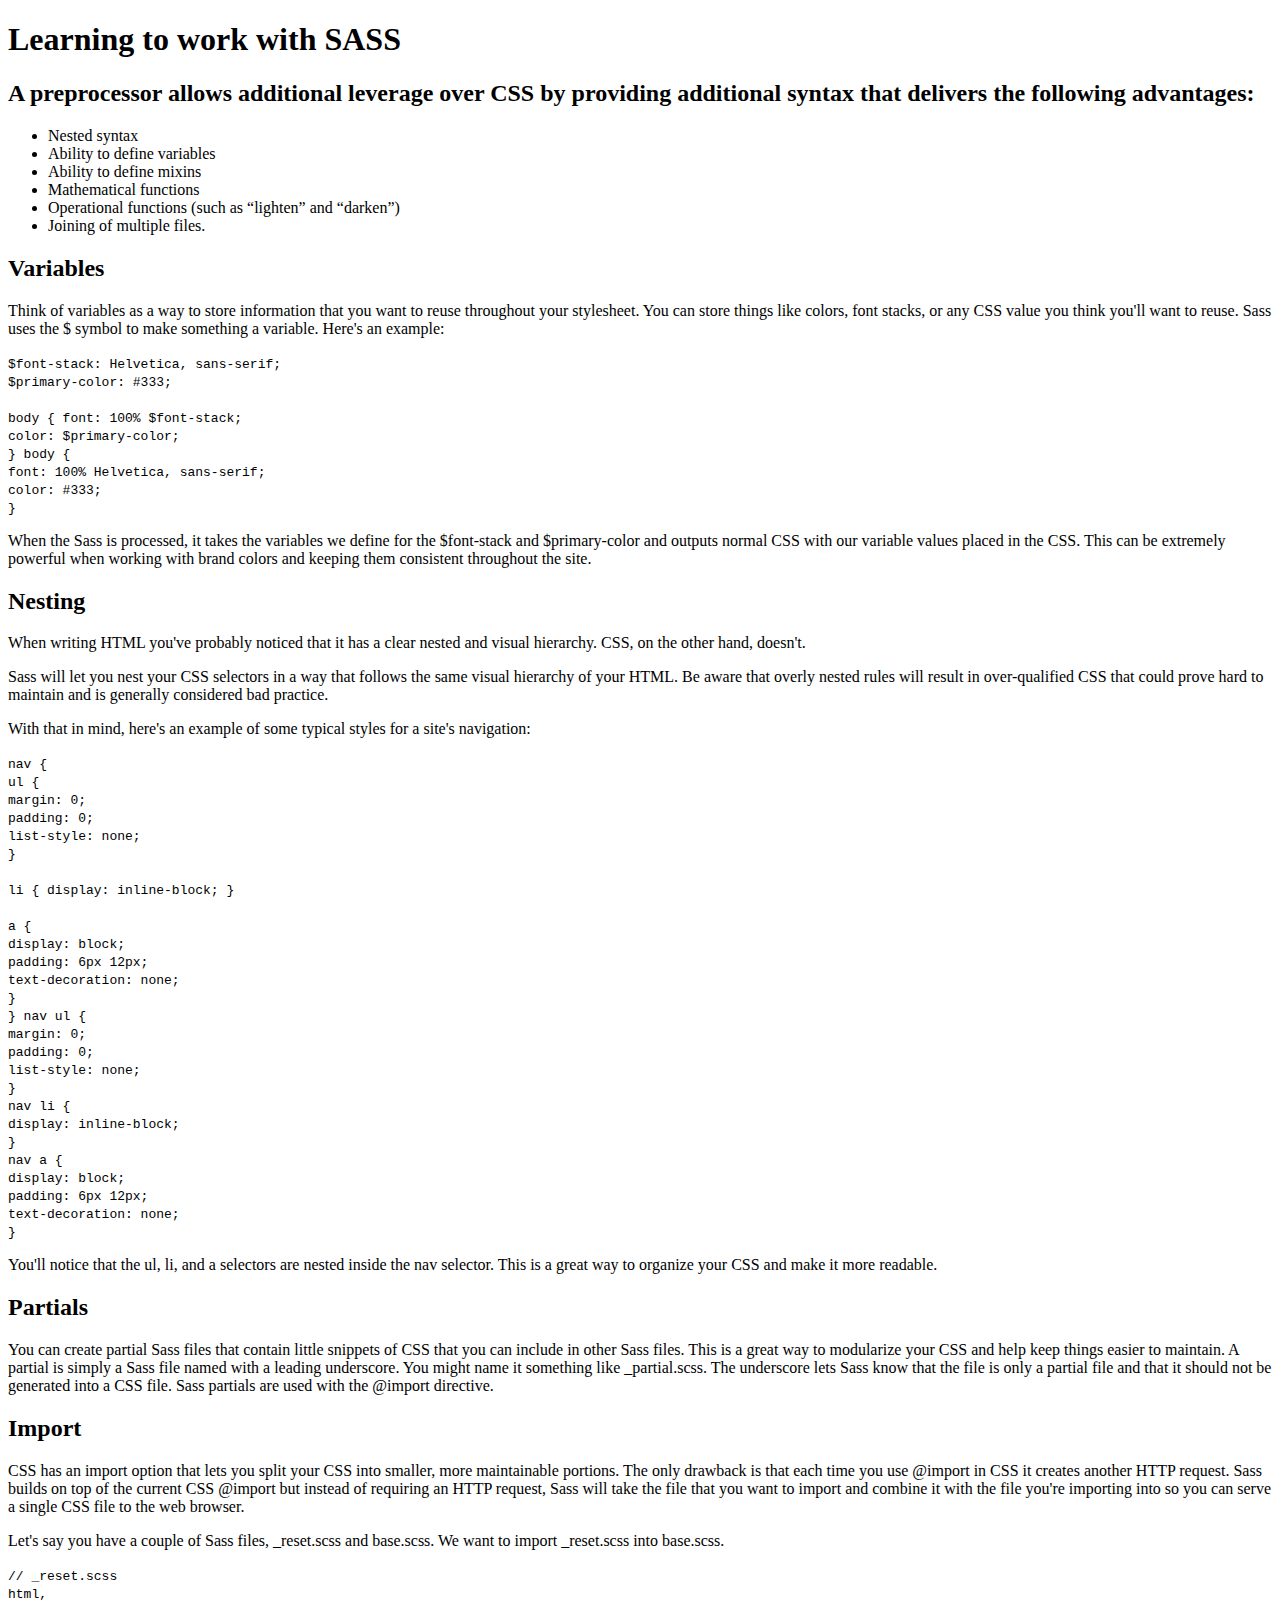
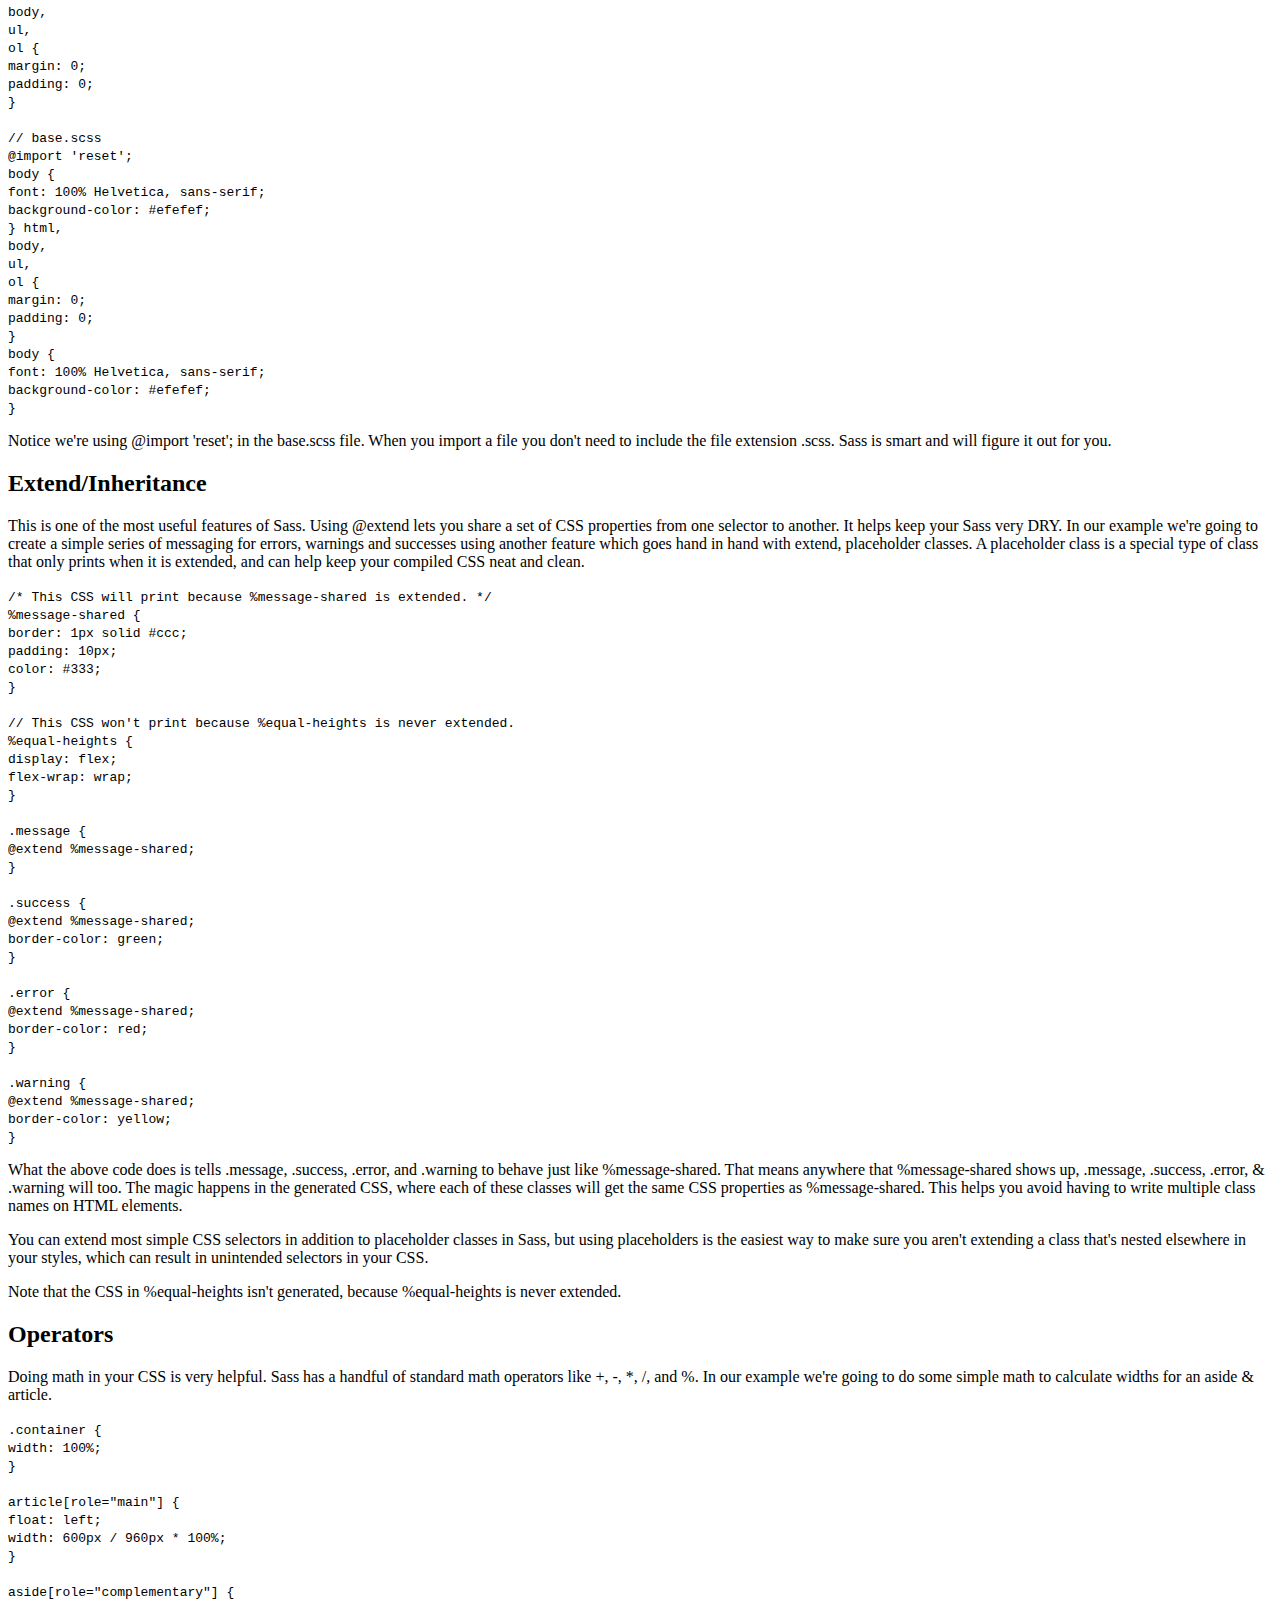
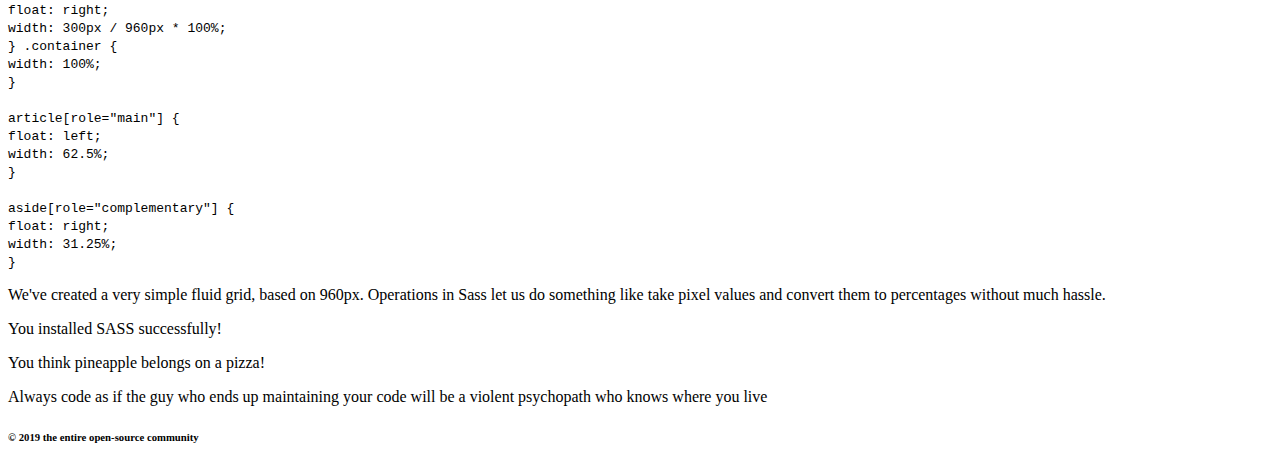
==== index.html @ 2f081619 "renaming Index.html" ====
<!doctype html>
<html lang="en">
<head>
    <meta charset="UTF-8">
    <meta name="viewport"
          content="width=device-width, user-scalable=no, initial-scale=1.0, maximum-scale=1.0, minimum-scale=1.0">
    <meta http-equiv="X-UA-Compatible" content="ie=edge">
    <title>Learning to work with SASS</title>

    <link href="https://fonts.googleapis.com/css?family=Space+Mono&display=swap" rel="stylesheet">

    <link href="example.css" type="text/css" rel="stylesheet"/>
</head>
<body>

<header>
    <h1>Learning to work with SASS</h1>
</header>

<article>
    <section id="selling-points">
        <h2>A preprocessor allows additional leverage over CSS by providing additional syntax that delivers the
            following advantages:</h2>

        <ul>
            <li>Nested syntax</li>
            <li>Ability to define variables</li>
            <li>Ability to define mixins</li>
            <li>Mathematical functions</li>
            <li>Operational functions (such as “lighten” and “darken”)</li>
            <li>Joining of multiple files.</li>
        </ul>
    </section>


    <section>
        <h2>Variables</h2>
        <p>Think of variables as a way to store information that you want to reuse throughout your stylesheet. You can
            store things like colors, font stacks, or any CSS value you think you'll want to reuse. Sass uses the $
            symbol to make something a variable. Here's an example:</p>

        <section>
            <code class="before">
                $font-stack: Helvetica, sans-serif;<br/>
                $primary-color: #333;<br/>
                <br/>
                body {
                font: 100% $font-stack;<br/>
                color: $primary-color;<br/>
                }
            </code>
            <code class="after">
                body {<br/>
                font: 100% Helvetica, sans-serif;<br/>
                color: #333;<br/>
                }
            </code>
        </section>

        <p>When the Sass is processed, it takes the variables we define for the $font-stack and $primary-color and
            outputs normal CSS with our variable values placed in the CSS. This can be extremely powerful when working
            with brand colors and keeping them consistent throughout the site.</p>
    </section>

    <section>
        <h2>Nesting</h2>
        <p>When writing HTML you've probably noticed that it has a clear nested and visual hierarchy. CSS, on the other
            hand, doesn't.</p>

        <p>Sass will let you nest your CSS selectors in a way that follows the same visual hierarchy of your HTML. Be
            aware that overly nested rules will result in over-qualified CSS that could prove hard to maintain and is
            generally considered bad practice.</p>

        <p>With that in mind, here's an example of some typical styles for a site's navigation:</p>

        <section>
            <code class="before">
                nav {<br/>
                ul {<br/>
                margin: 0;<br/>
                padding: 0;<br/>
                list-style: none;<br/>
                }<br/>
                <br/>
                li { display: inline-block; }<br/>
                <br/>
                a {<br/>
                display: block;<br/>
                padding: 6px 12px;<br/>
                text-decoration: none;<br/>
                }<br/>
                }
            </code>
            <code class="after">
                nav ul {<br/>
                margin: 0;<br/>
                padding: 0;<br/>
                list-style: none;<br/>
                }<br/>
                nav li {<br/>
                display: inline-block;<br/>
                }<br/>
                nav a {<br/>
                display: block;<br/>
                padding: 6px 12px;<br/>
                text-decoration: none;<br/>
                }

            </code>
        </section>

        <p>You'll notice that the ul, li, and a selectors are nested inside the nav selector. This is a great way to
            organize your CSS and make it more readable.</p>
    </section>
    <section>
        <h2>Partials</h2>
        <p>You can create partial Sass files that contain little snippets of CSS that you can include in other Sass
            files. This is a great way to modularize your CSS and help keep things easier to maintain. A partial is
            simply a Sass file named with a leading underscore. You might name it something like _partial.scss. The
            underscore lets Sass know that the file is only a partial file and that it should not be generated into a
            CSS file. Sass partials are used with the @import directive.</p>
    </section>
    <section>
        <h2>Import</h2>
        <p>CSS has an import option that lets you split your CSS into smaller, more maintainable portions. The only
            drawback is that each time you use @import in CSS it creates another HTTP request. Sass builds on top of the
            current CSS @import but instead of requiring an HTTP request, Sass will take the file that you want to
            import and combine it with the file you're importing into so you can serve a single CSS file to the web
            browser.</p>

        <p>Let's say you have a couple of Sass files, _reset.scss and base.scss. We want to import _reset.scss into
            base.scss.</p>

        <section>
            <code class="before">
                // _reset.scss<br/>
                html,<br/>
                body,<br/>
                ul,<br/>
                ol {<br/>
                margin: 0;<br/>
                padding: 0;<br/>
                }<br/>
                <br/>
                // base.scss<br/>
                @import 'reset';<br/>
                body {<br/>
                font: 100% Helvetica, sans-serif;<br/>
                background-color: #efefef;<br/>
                }

            </code>
            <code class="after">
                html,<br/>
                body,<br/>
                ul,<br/>
                ol {<br/>
                margin: 0;<br/>
                padding: 0;<br/>
                }<br/>
                body {<br/>
                font: 100% Helvetica, sans-serif;<br/>
                background-color: #efefef;<br/>
                }
            </code>
        </section>

        <p>Notice we're using @import 'reset'; in the base.scss file. When you import a file you don't need to include
            the file extension .scss. Sass is smart and will figure it out for you.</p>
    </section>
    <section>
        <h2>Extend/Inheritance</h2>
        <p>This is one of the most useful features of Sass. Using @extend lets you share a set of CSS properties from
            one selector to another. It helps keep your Sass very DRY. In our example we're going to create a simple
            series of messaging for errors, warnings and successes using another feature which goes hand in hand with
            extend, placeholder classes. A placeholder class is a special type of class that only prints when it is
            extended, and can help keep your compiled CSS neat and clean.</p>
        <section>
            <code>/* This CSS will print because %message-shared is extended. */<br/>
                %message-shared {<br/>
                border: 1px solid #ccc;<br/>
                padding: 10px;<br/>
                color: #333;<br/>
                }<br/>
                <br/>
                // This CSS won't print because %equal-heights is never extended.<br/>
                %equal-heights {<br/>
                display: flex;<br/>
                flex-wrap: wrap;<br/>
                }<br/>
                <br/>
                .message {<br/>
                @extend %message-shared;<br/>
                }<br/>
                <br/>
                .success {<br/>
                @extend %message-shared;<br/>
                border-color: green;<br/>
                }<br/>
                <br/>
                .error {<br/>
                @extend %message-shared;<br/>
                border-color: red;<br/>
                }<br/>
                <br/>
                .warning {<br/>
                @extend %message-shared;<br/>
                border-color: yellow;<br/>
                }
            </code>

            <p>What the above code does is tells .message, .success, .error, and .warning to behave just like
                %message-shared. That means anywhere that %message-shared shows up, .message, .success, .error, &
                .warning will too. The magic happens in the generated CSS, where each of these classes will get the same
                CSS properties as %message-shared. This helps you avoid having to write multiple class names on HTML
                elements.</p>

            <p>You can extend most simple CSS selectors in addition to placeholder classes in Sass, but using
                placeholders is the easiest way to make sure you aren't extending a class that's nested elsewhere in
                your styles, which can result in unintended selectors in your CSS.</p>
            <p>
                Note that the CSS in %equal-heights isn't generated, because %equal-heights is never extended.</p>
        </section>
    </section>
    <section>
        <h2>Operators</h2>
        <p>Doing math in your CSS is very helpful. Sass has a handful of standard math operators like +, -, *, /, and %.
            In our example we're going to do some simple math to calculate widths for an aside & article.</p>

        <section>
            <code class="before">
                .container {<br/>
                width: 100%;<br/>
                }<br/>
                <br/>
                article[role="main"] {<br/>
                float: left;<br/>
                width: 600px / 960px * 100%;<br/>
                }<br/>
                <br/>
                aside[role="complementary"] {<br/>
                float: right;<br/>
                width: 300px / 960px * 100%;<br/>
                }

            </code>
            <code class="after">
                .container {<br/>
                width: 100%;<br/>
                }<br/>
                <br/>
                article[role="main"] {<br/>
                float: left;<br/>
                width: 62.5%;<br/>
                }<br/>
                <br/>
                aside[role="complementary"] {<br/>
                float: right;<br/>
                width: 31.25%;<br/>
                }

            </code>
        </section>

        <p>We've created a very simple fluid grid, based on 960px. Operations in Sass let us do something like take
            pixel values and convert them to percentages without much hassle.</p>
    </section>
</article>

<p class="success">
    You installed SASS successfully!
</p>
<p class="error">
    You think pineapple belongs on a pizza!
</p>
<p class="warning">
    Always code as if the guy who ends up maintaining your code will be a violent psychopath who knows where you
    live
</p>

<footer>
    <h6>&copy; 2019 the entire open-source community</h6>
</footer>

</body>
</html>
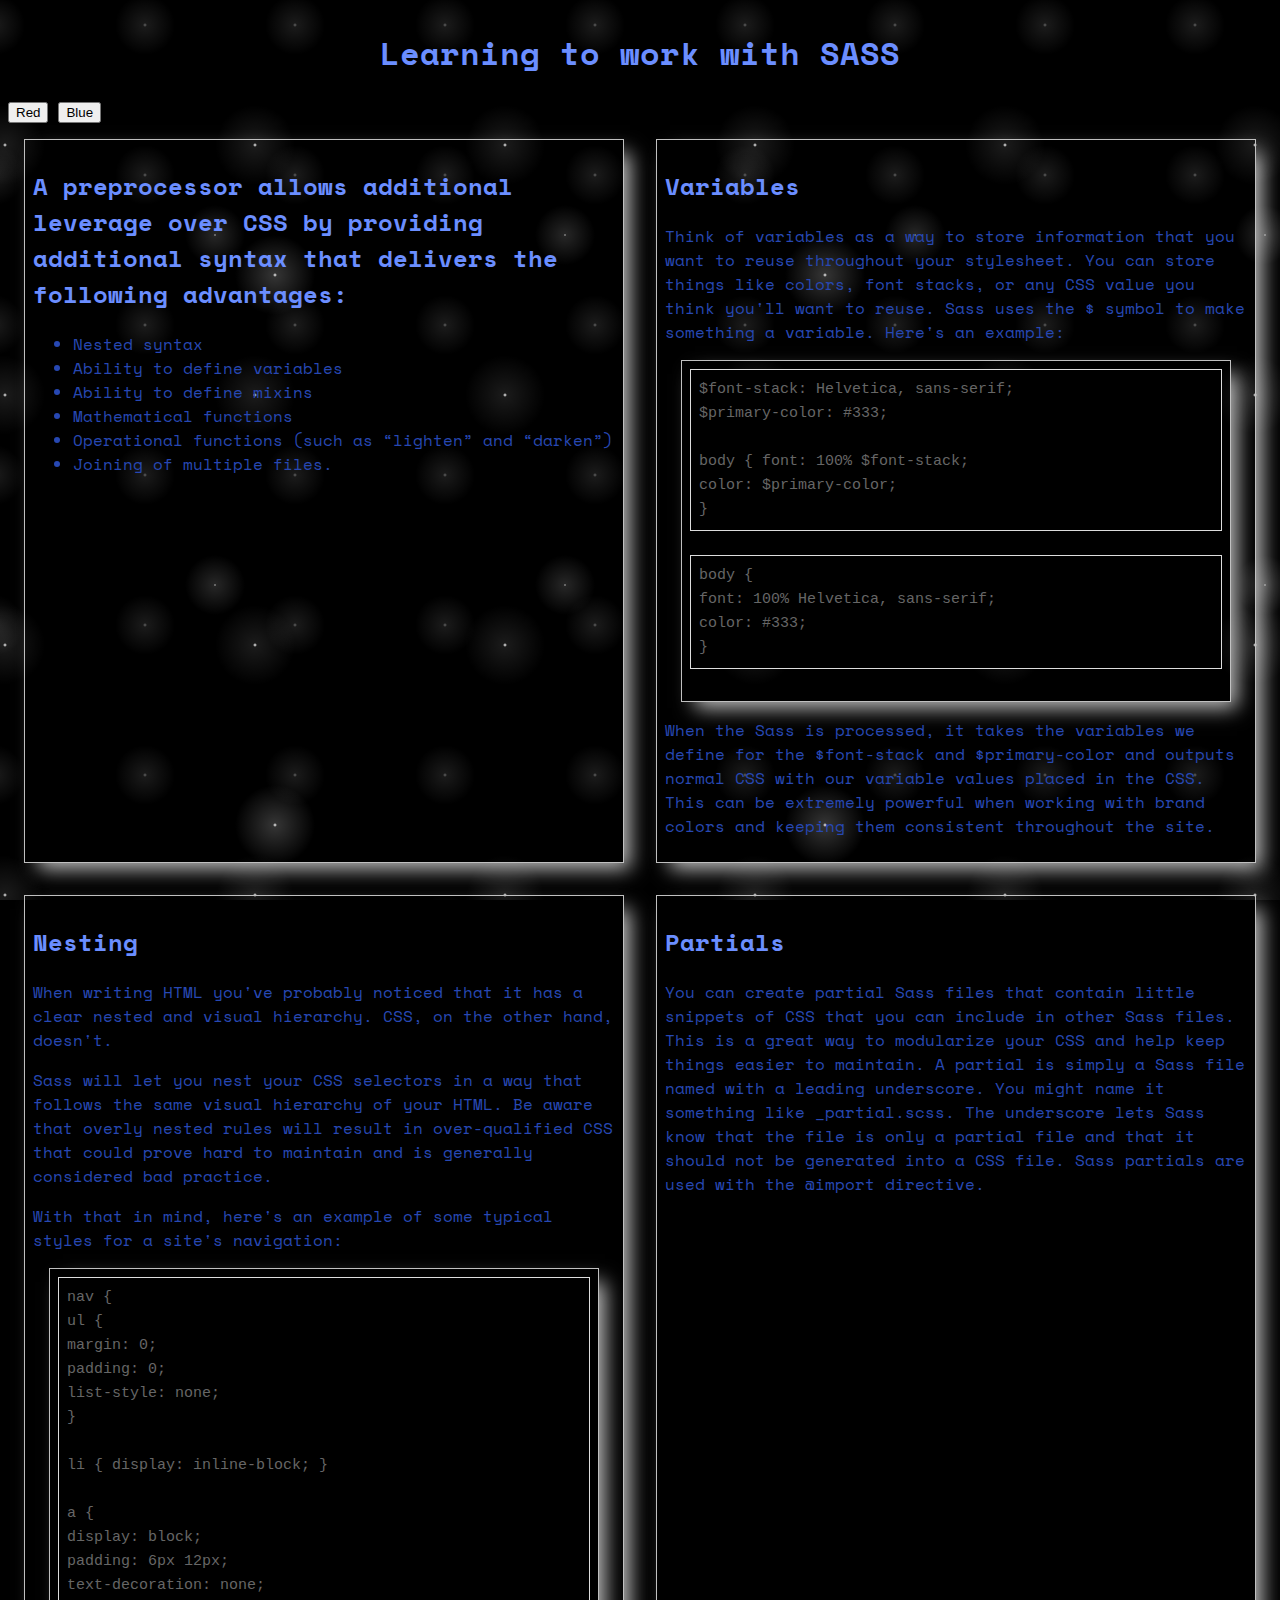
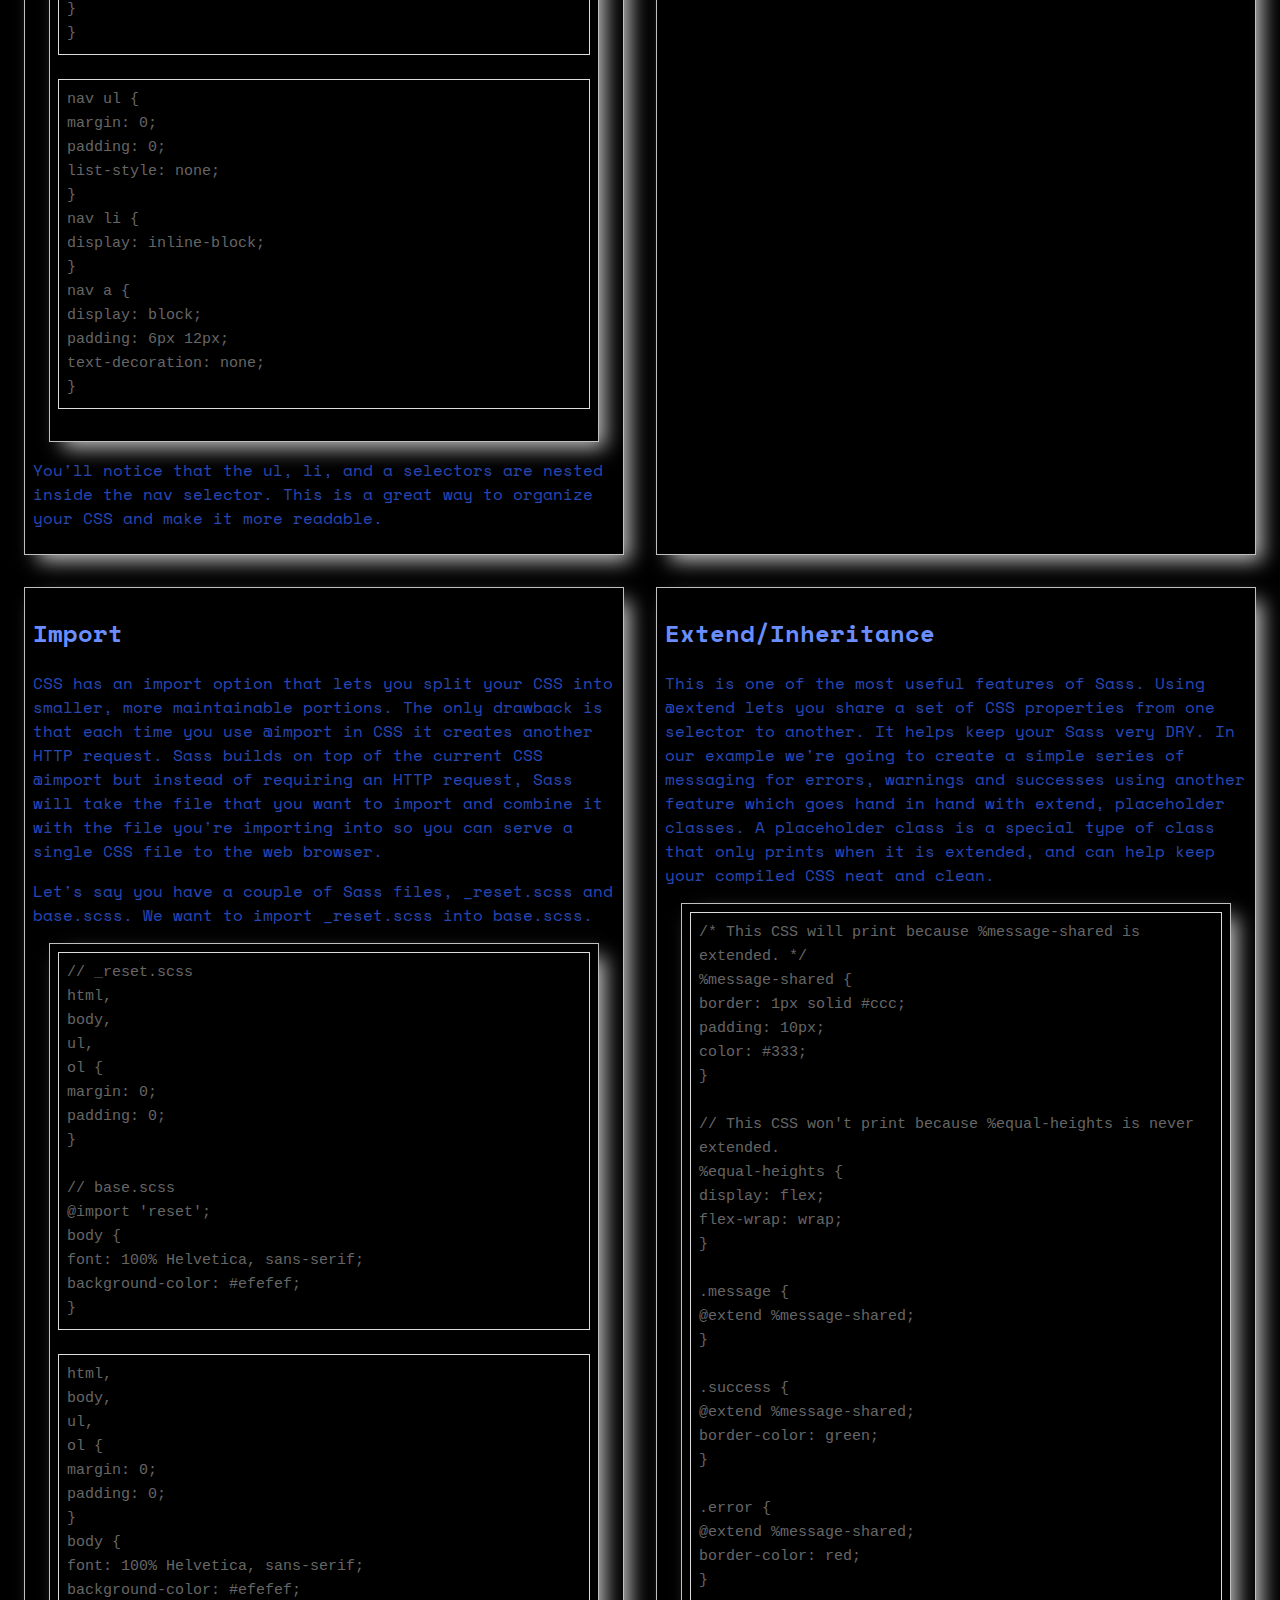
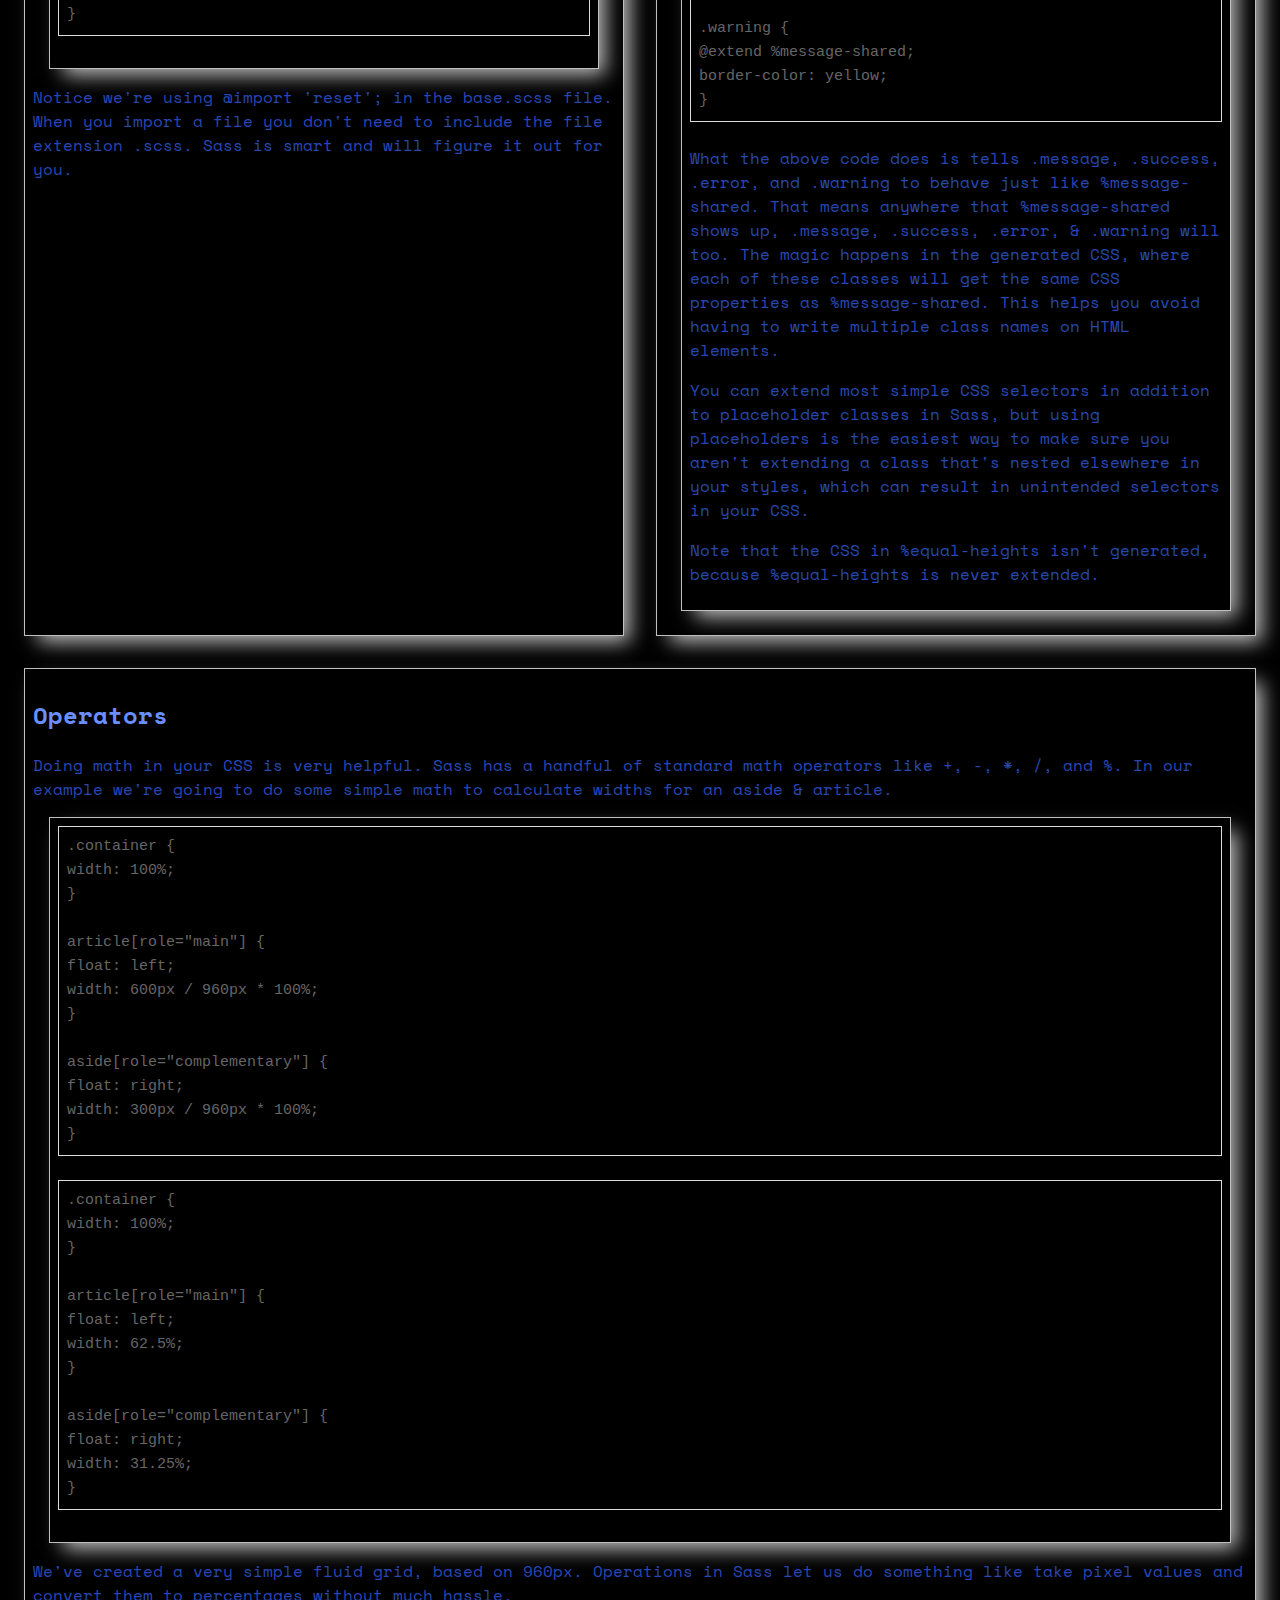
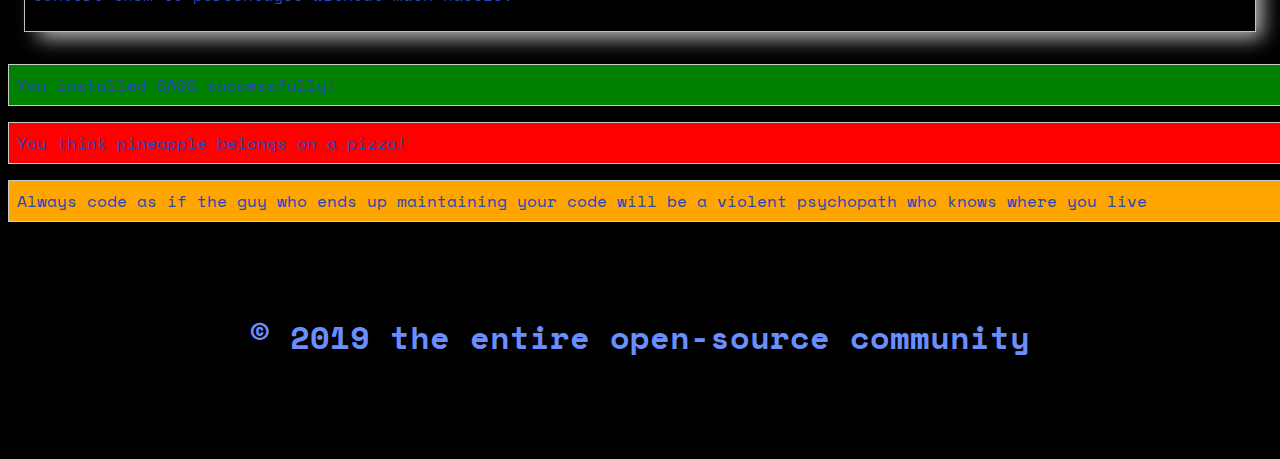
==== commit 0d16f4f2: "Updates before lunch" ====
--- a/index.html
+++ b/index.html
@@ -9,12 +9,15 @@
 
     <link href="https://fonts.googleapis.com/css?family=Space+Mono&display=swap" rel="stylesheet">
 
-    <link href="example.css" type="text/css" rel="stylesheet"/>
+    <link href="styles.css" type="text/css" rel="stylesheet"/>
 </head>
 <body>
 
 <header>
     <h1>Learning to work with SASS</h1>
+
+    <button>Red </button>
+    <button>Blue </button>
 </header>
 
 <article>
--- a/styles.css
+++ b/styles.css
@@ -0,0 +1,80 @@
+body {
+  font: 100% "Space Mono", monospace;
+  color: #2748B3;
+  margin: 0px;
+  padding: 8px;
+  background-color: #000;
+  background-image: radial-gradient(#fff, rgba(255, 255, 255, 0.2) 2px, transparent 40px), radial-gradient(#fff, rgba(255, 255, 255, 0.15) 1px, transparent 30px), radial-gradient(#fff, rgba(255, 255, 255, 0.1) 2px, transparent 40px), radial-gradient(rgba(255, 255, 255, 0.4), rgba(255, 255, 255, 0.1) 2px, transparent 30px);
+  background-size: 550px 550px, 350px 350px, 250px 250px, 150px 150px;
+  background-position: 0 0, 40px 60px, 130px 270px, 70px 100px;
+  background-attachment: fixed; }
+
+article {
+  display: flex;
+  flex-wrap: wrap; }
+  article section {
+    flex-grow: 1;
+    flex-basis: 45%;
+    border: 1px silver solid;
+    -webkit-box-shadow: 10px 10px 19px -4px rgba(255, 255, 255, 0.75);
+    -moz-box-shadow: 10px 10px 19px -4px rgba(255, 255, 255, 0.75);
+    box-shadow: 10px 10px 19px -4px rgba(255, 255, 255, 0.75);
+    padding: 8px;
+    margin: 16px;
+    clear: both;
+    overflow: auto;
+    box-sizing: border-box; }
+    article section #selling-points {
+      flex-grow: 2;
+      flex-basis: 100%; }
+    article section code {
+      background: #000;
+      border: 1px solid #ddd;
+      color: #666;
+      page-break-inside: avoid;
+      font-family: monospace;
+      font-size: 15px;
+      line-height: 1.6;
+      margin-bottom: 1.6em;
+      max-width: 100%;
+      overflow: auto;
+      padding: 8px;
+      display: block;
+      word-wrap: break-word; }
+      article section code .before {
+        float: left;
+        width: 40%; }
+      article section code .after {
+        float: right;
+        width: 40%; }
+
+h1,
+h2,
+h6 {
+  color: #6B8EFF; }
+
+h1 {
+  text-align: center; }
+
+h6 {
+  text-align: center;
+  font-size: 2em;
+  padding: 16px; }
+
+.message, .success, .error, .warning {
+  border: 1px solid #ccc;
+  padding: 8px;
+  color: #2748B3;
+  background-color: #000;
+  width: 100%; }
+
+.success {
+  background-color: green; }
+
+.error {
+  background-color: red; }
+
+.warning {
+  background-color: orange; }
+
+/*# sourceMappingURL=styles.css.map */
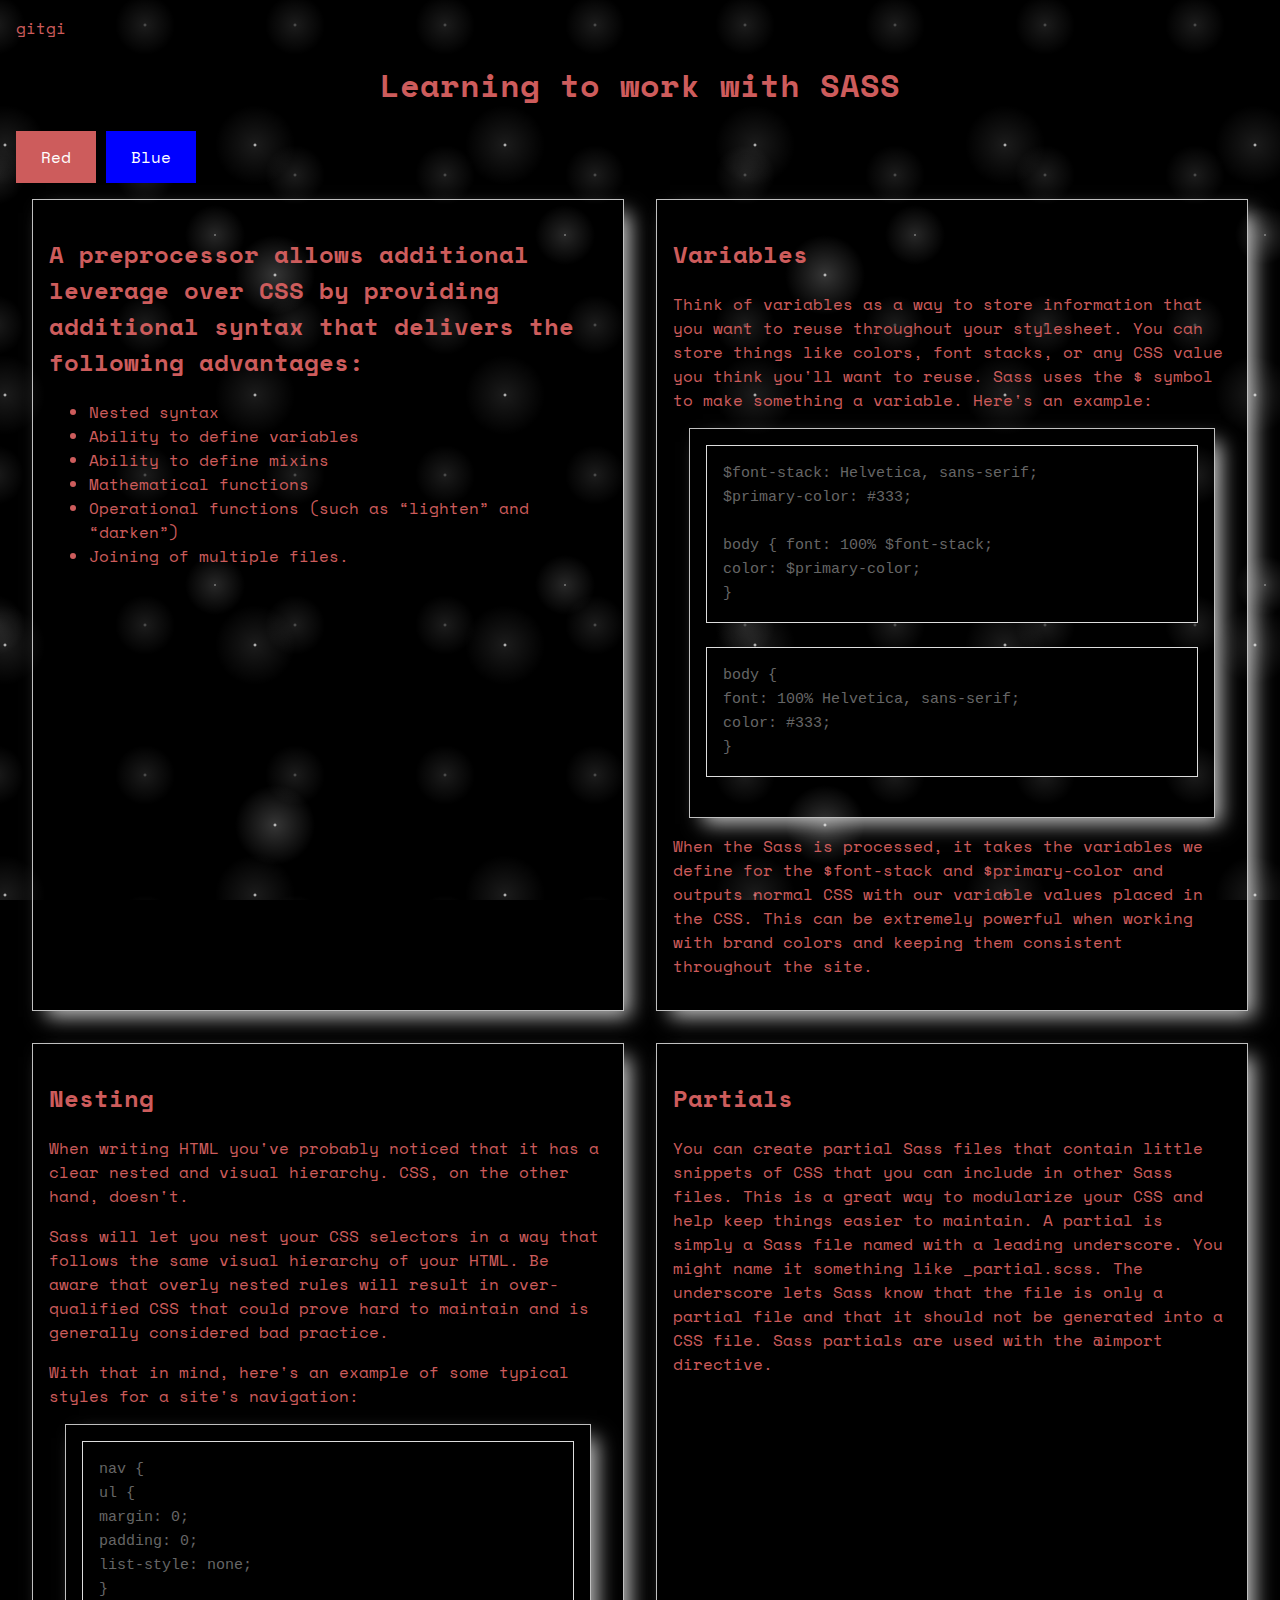
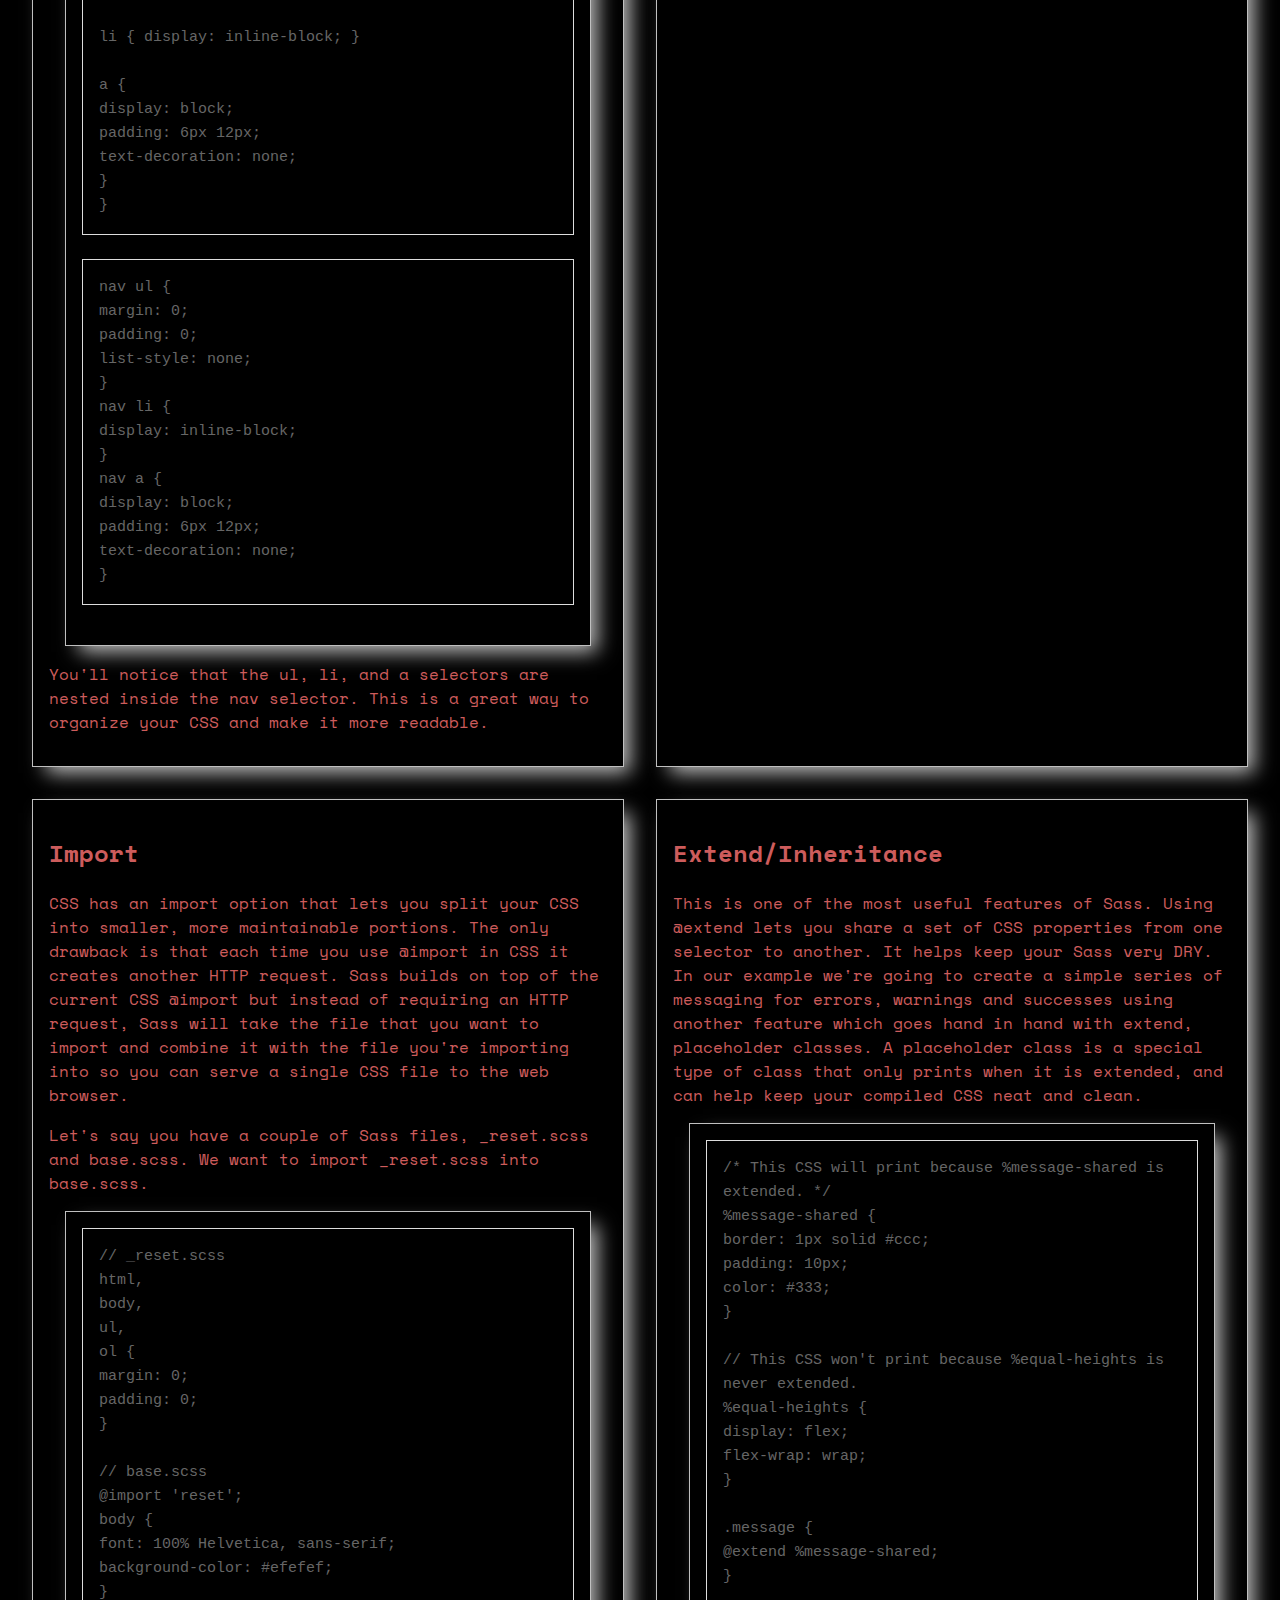
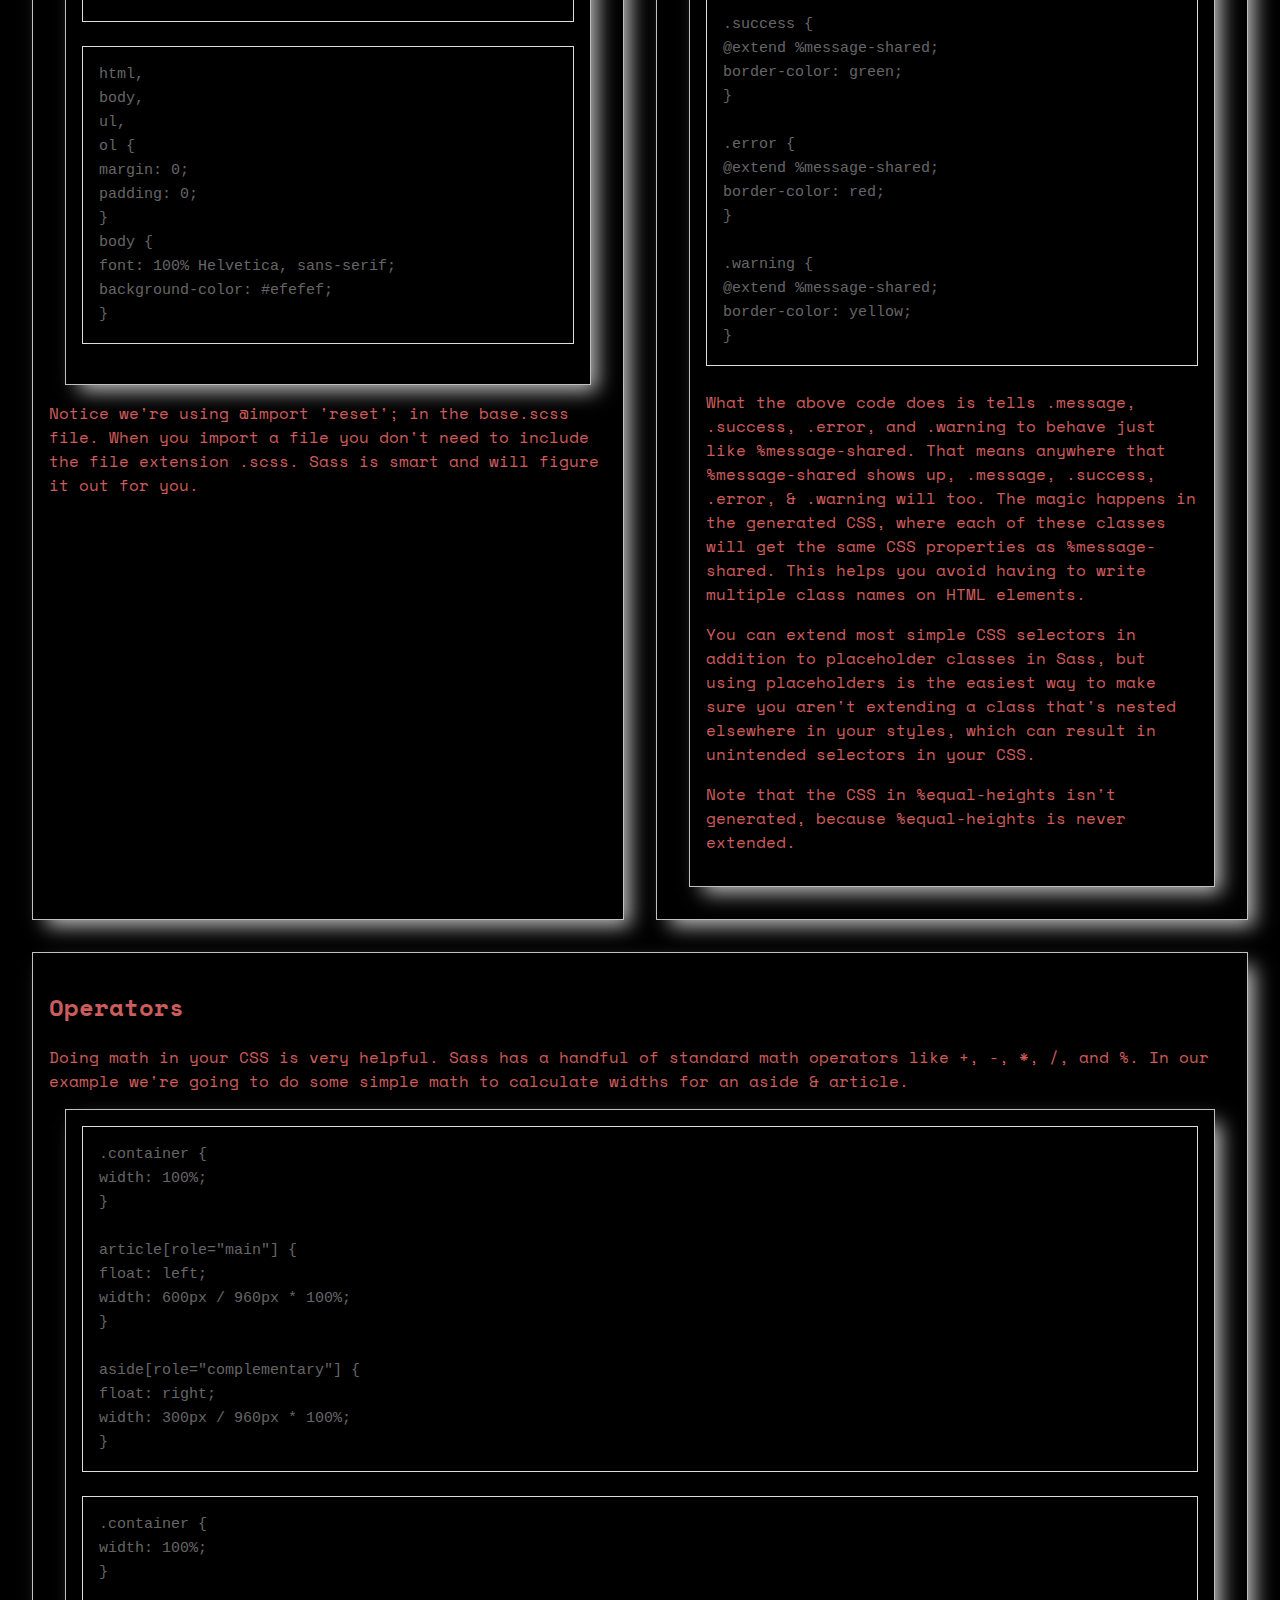
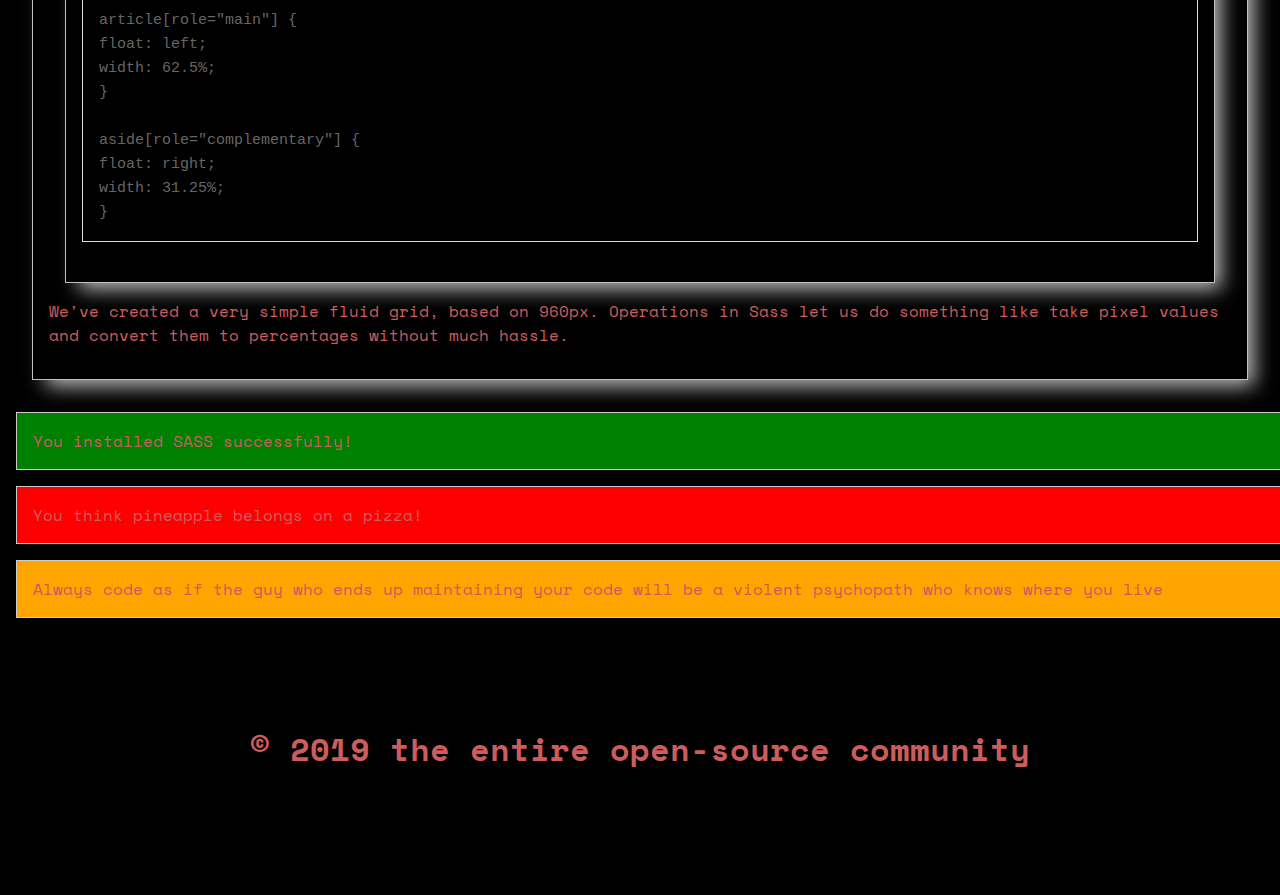
==== commit 7574b921: "Updates" ====
--- a/index.html
+++ b/index.html
@@ -12,12 +12,13 @@
     <link href="styles.css" type="text/css" rel="stylesheet"/>
 </head>
 <body>
-
+gitgi
 <header>
     <h1>Learning to work with SASS</h1>
 
-    <button>Red </button>
-    <button>Blue </button>
+    <a href="index.html"class="red">Red</a>
+    <a href="blue.html" class="blue">Blue</a>
+
 </header>
 
 <article>
--- a/styles.css
+++ b/styles.css
@@ -1,8 +1,35 @@
+.blue {
+  color: blue;
+  margin: 0px;
+  padding: 8px; }
+  .blue h1,
+  .blue h2,
+  .blue h6 {
+    color: blue; }
+  .blue h6 {
+    padding: 16px; }
+
+a.red:link, a.red:visited {
+  background-color: indianred;
+  color: white;
+  padding: 14px 25px;
+  text-align: center;
+  text-decoration: none;
+  display: inline-block; }
+
+a.blue:link, a.blue:visited {
+  background-color: blue;
+  color: white;
+  padding: 14px 25px;
+  text-align: center;
+  text-decoration: none;
+  display: inline-block; }
+
 body {
   font: 100% "Space Mono", monospace;
-  color: #2748B3;
+  color: indianred;
   margin: 0px;
-  padding: 8px;
+  padding: 16px;
   background-color: #000;
   background-image: radial-gradient(#fff, rgba(255, 255, 255, 0.2) 2px, transparent 40px), radial-gradient(#fff, rgba(255, 255, 255, 0.15) 1px, transparent 30px), radial-gradient(#fff, rgba(255, 255, 255, 0.1) 2px, transparent 40px), radial-gradient(rgba(255, 255, 255, 0.4), rgba(255, 255, 255, 0.1) 2px, transparent 30px);
   background-size: 550px 550px, 350px 350px, 250px 250px, 150px 150px;
@@ -19,7 +46,7 @@
     -webkit-box-shadow: 10px 10px 19px -4px rgba(255, 255, 255, 0.75);
     -moz-box-shadow: 10px 10px 19px -4px rgba(255, 255, 255, 0.75);
     box-shadow: 10px 10px 19px -4px rgba(255, 255, 255, 0.75);
-    padding: 8px;
+    padding: 16px;
     margin: 16px;
     clear: both;
     overflow: auto;
@@ -38,7 +65,7 @@
       margin-bottom: 1.6em;
       max-width: 100%;
       overflow: auto;
-      padding: 8px;
+      padding: 16px;
       display: block;
       word-wrap: break-word; }
       article section code .before {
@@ -51,7 +78,7 @@
 h1,
 h2,
 h6 {
-  color: #6B8EFF; }
+  color: indianred; }
 
 h1 {
   text-align: center; }
@@ -59,12 +86,11 @@
 h6 {
   text-align: center;
   font-size: 2em;
-  padding: 16px; }
+  padding: 32px; }
 
 .message, .success, .error, .warning {
   border: 1px solid #ccc;
-  padding: 8px;
-  color: #2748B3;
+  padding: 16px;
   background-color: #000;
   width: 100%; }
 
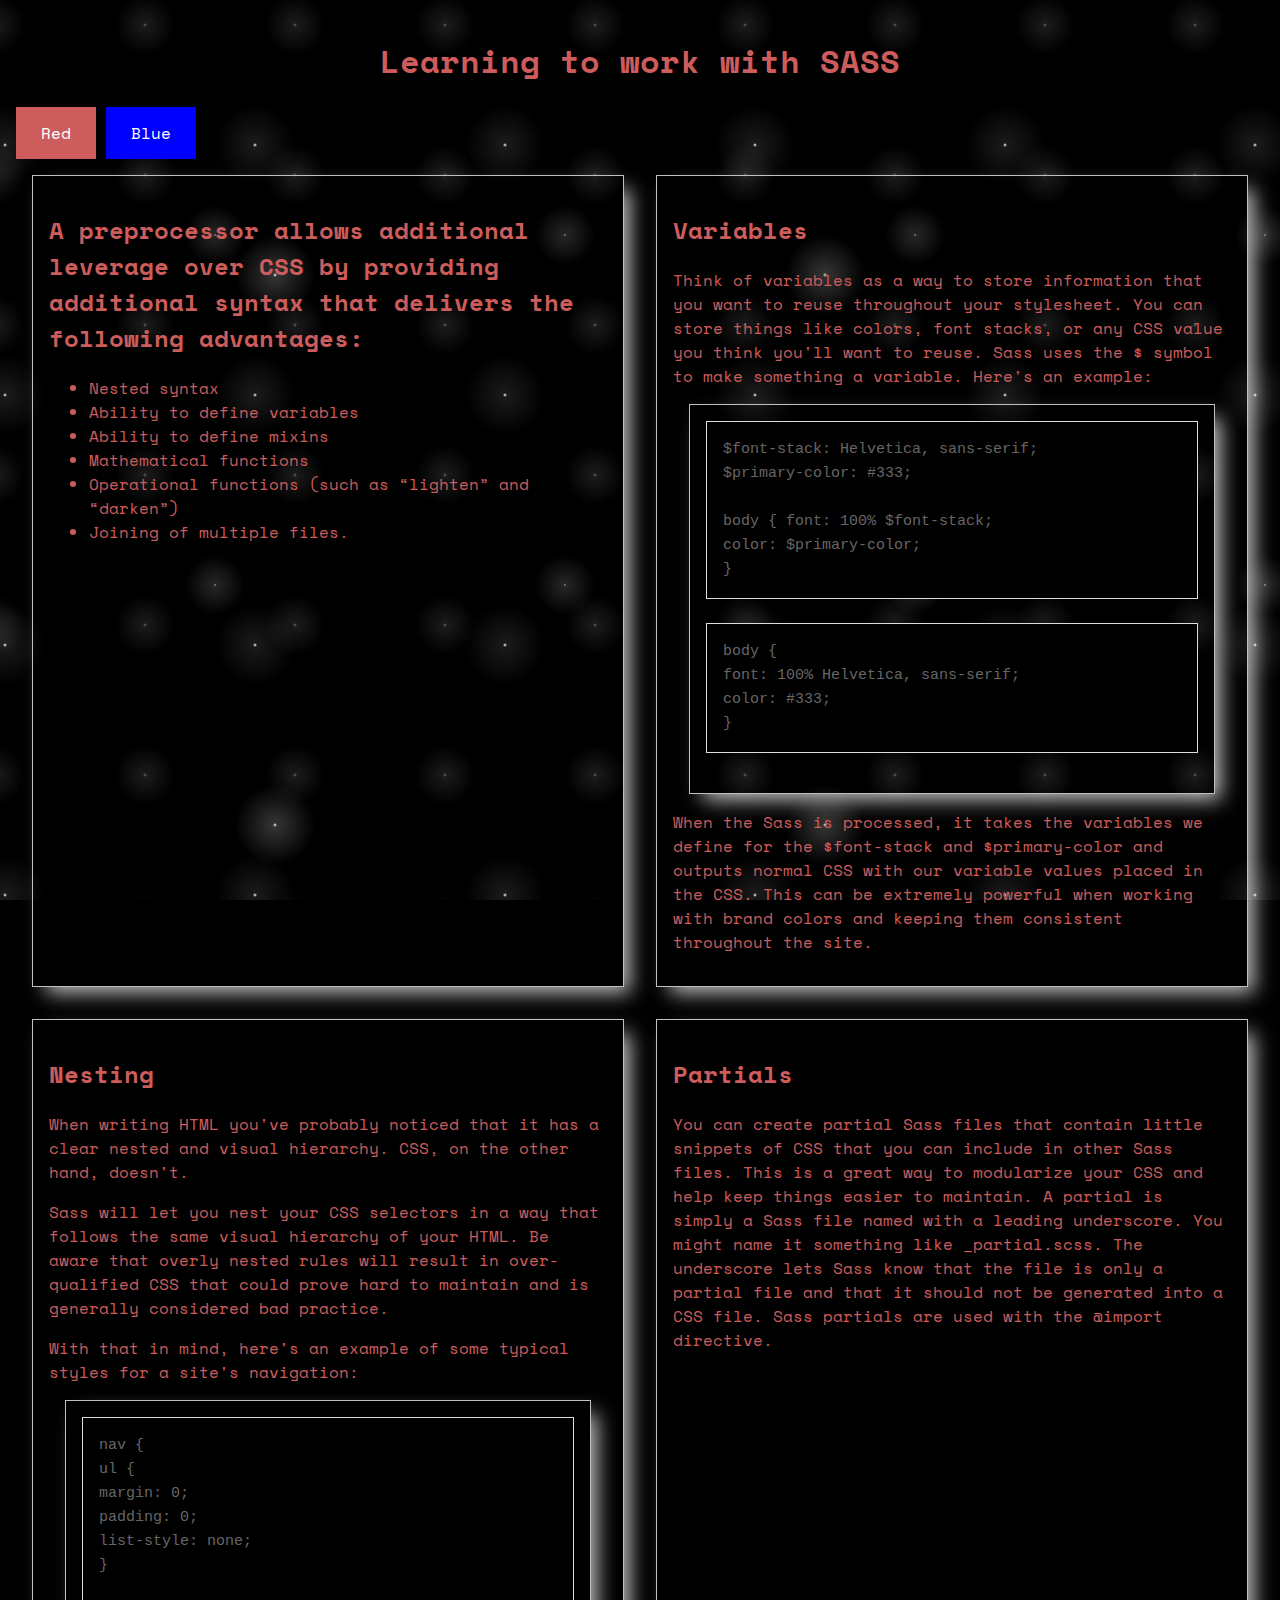
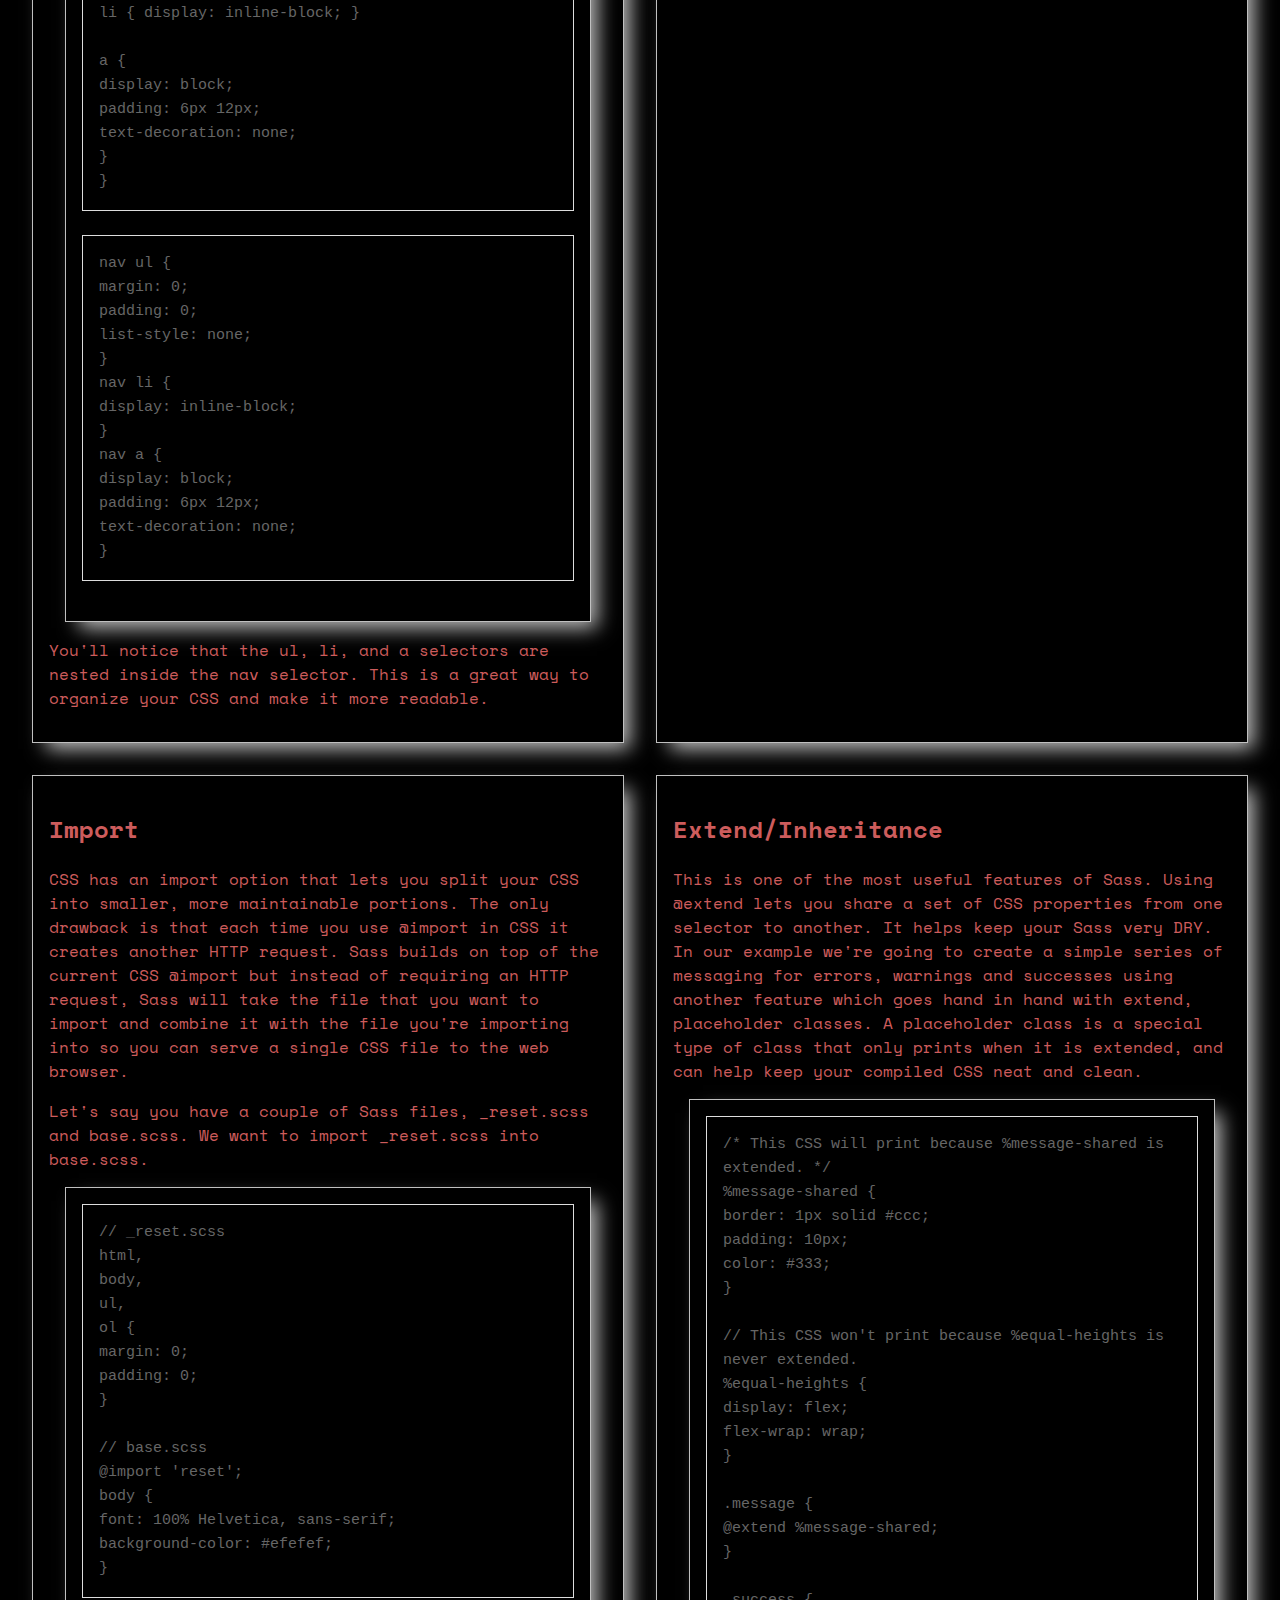
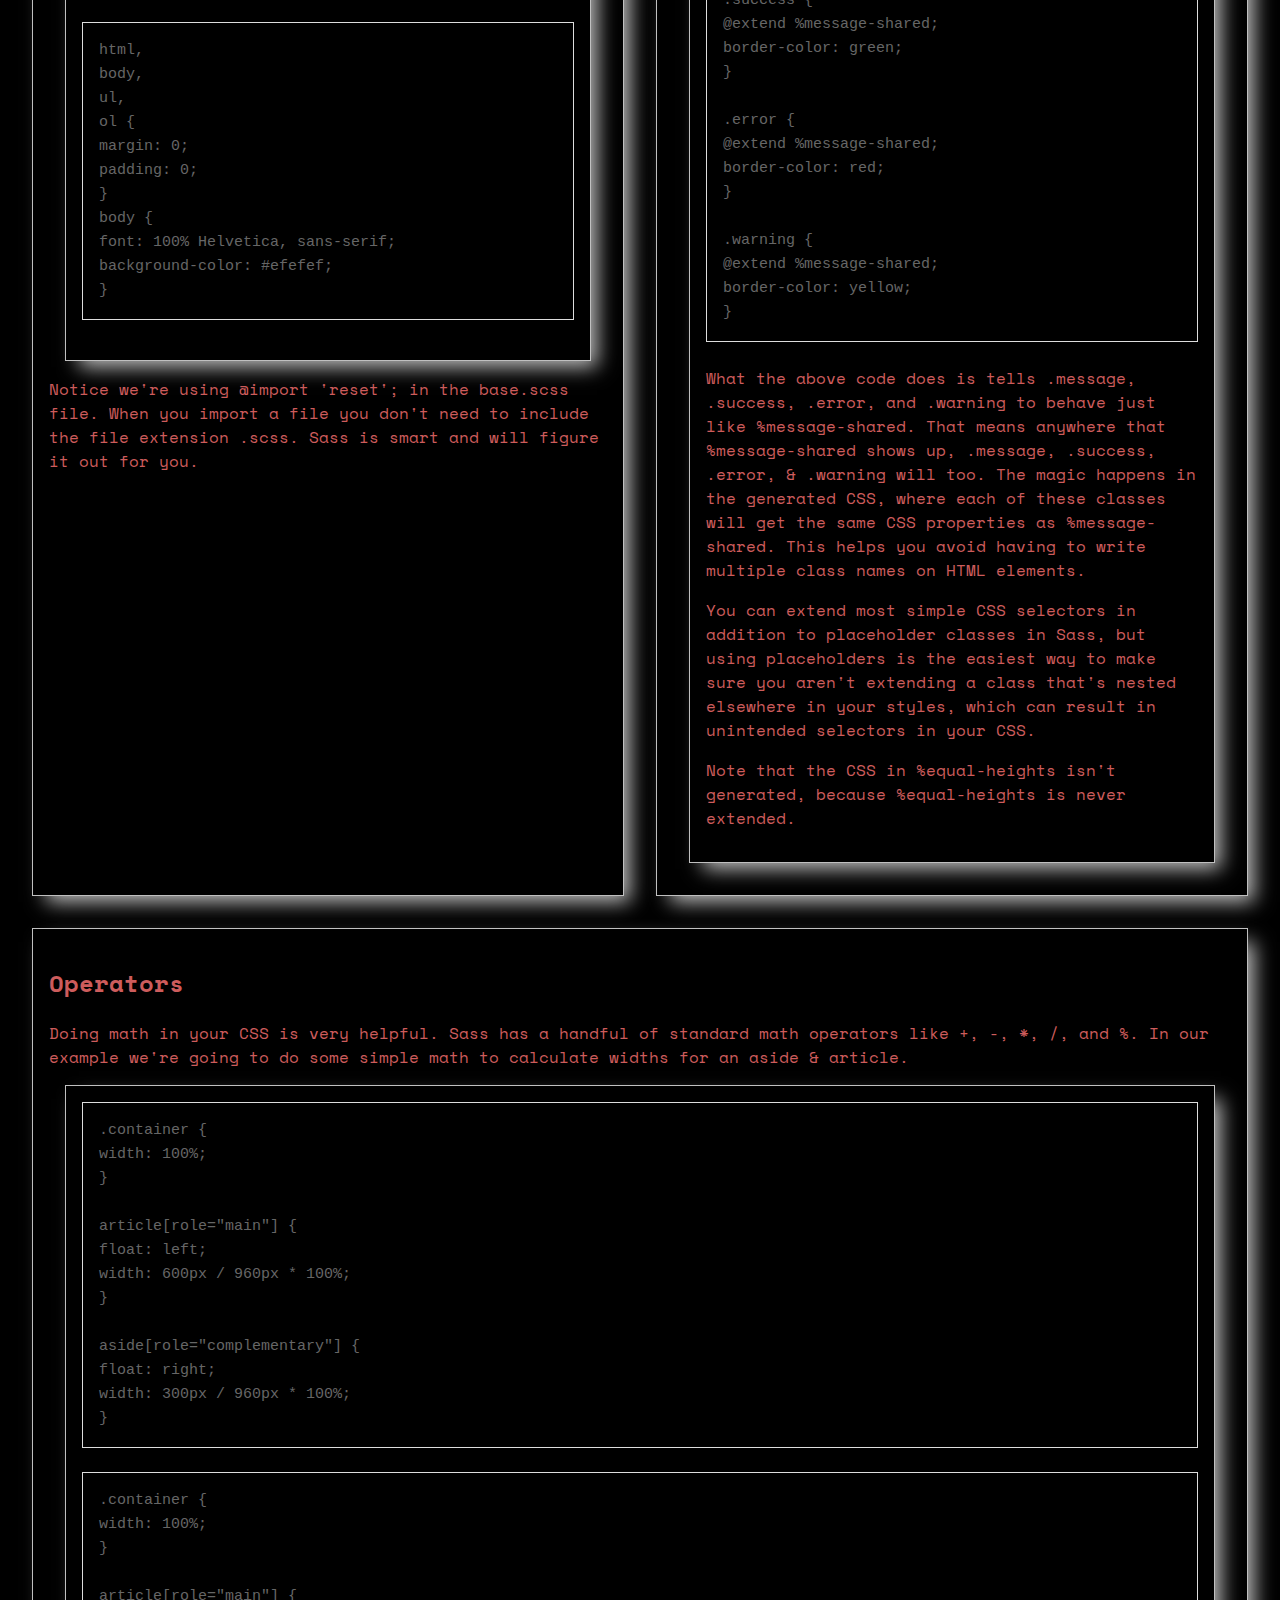
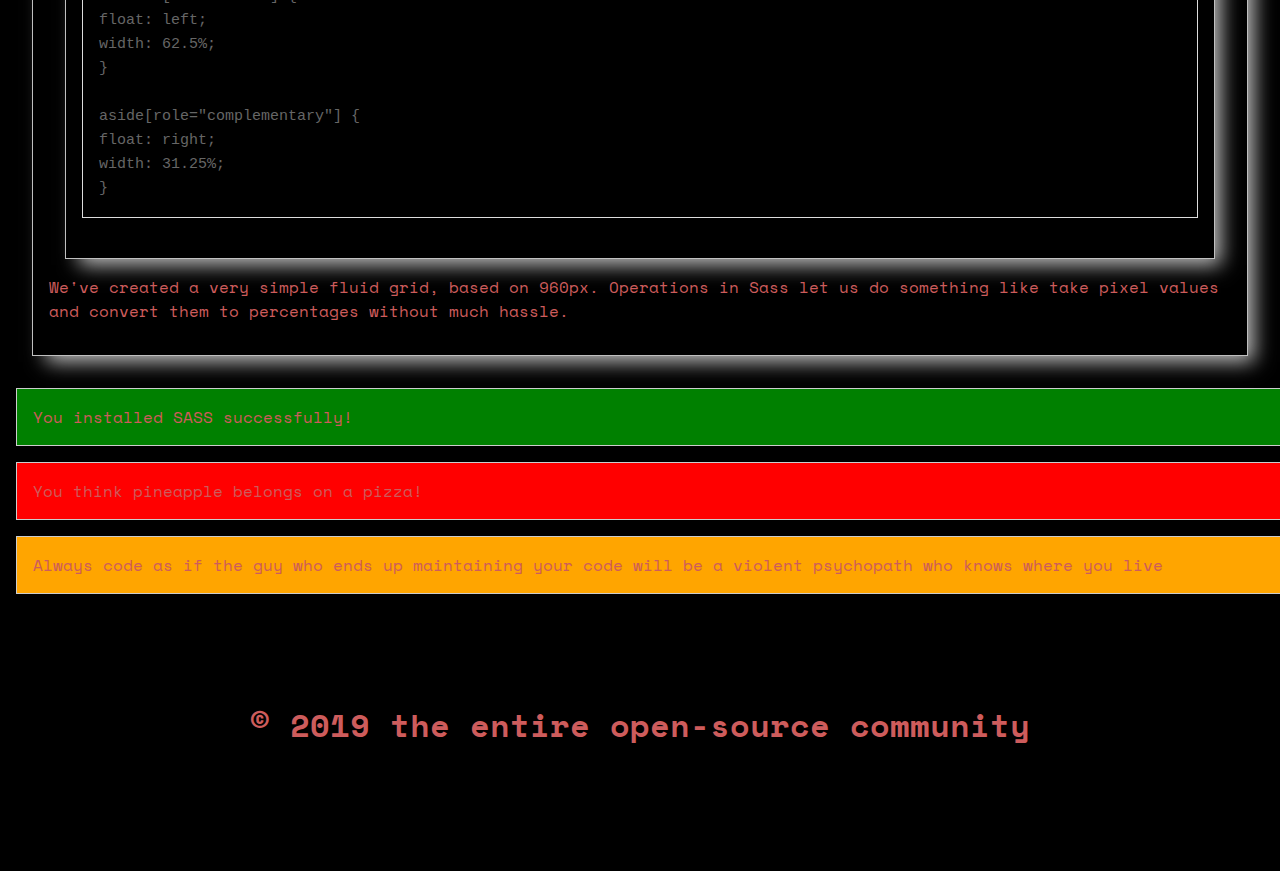
==== commit 12c782ce: "Index rectification" ====
--- a/index.html
+++ b/index.html
@@ -12,7 +12,7 @@
     <link href="styles.css" type="text/css" rel="stylesheet"/>
 </head>
 <body>
-gitgi
+
 <header>
     <h1>Learning to work with SASS</h1>
 
